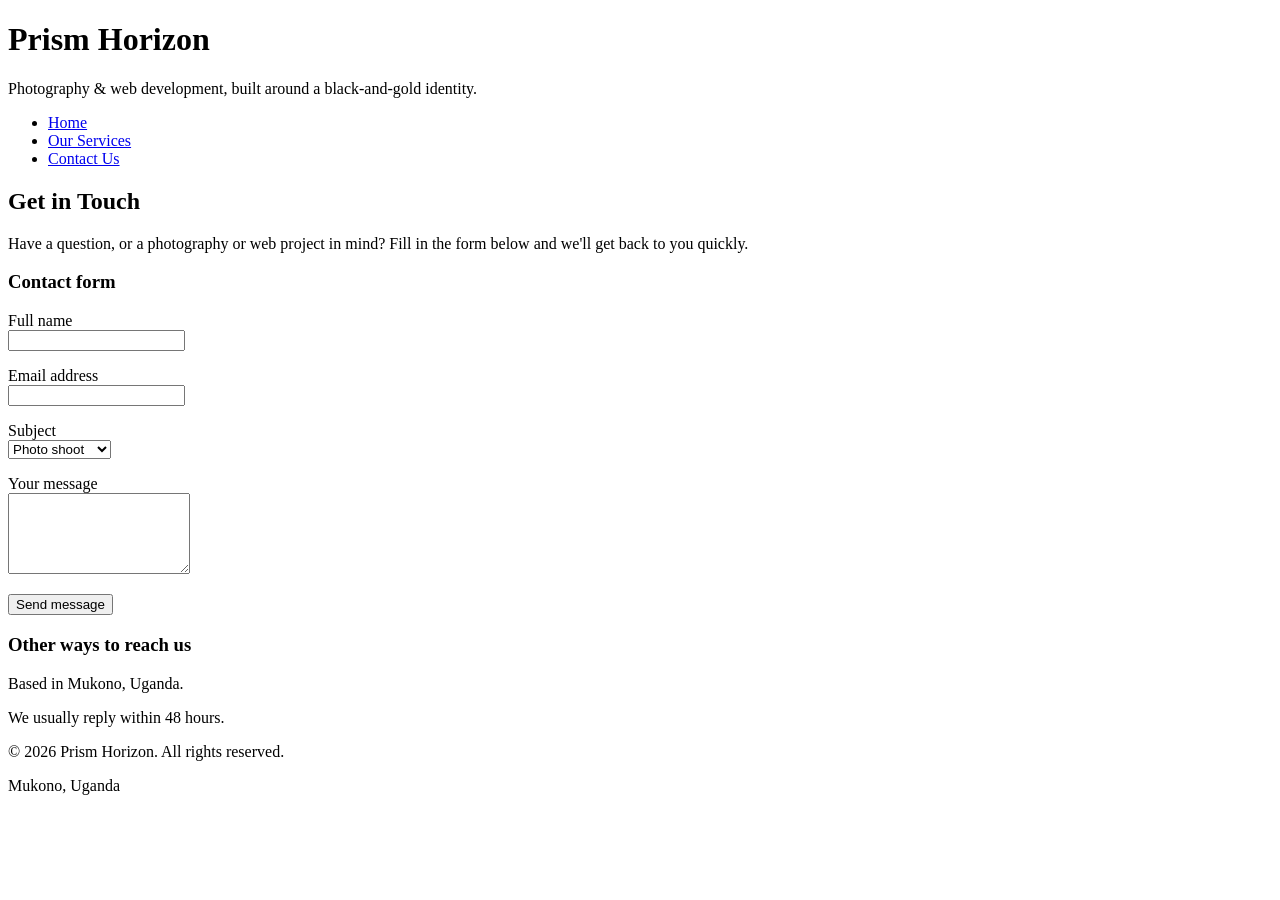
==== contact.html @ b6573547 "Add files via upload" ====
<!DOCTYPE html>
<html lang="en">
<head>
    <meta charset="UTF-8">
    <meta name="viewport" content="width=device-width, initial-scale=1.0">
    <title>Prism Horizon — Contact</title>
    <link rel="stylesheet" href="css/style.css">
</head>
<body>

    <header class="site-header">
        <h1>Prism Horizon</h1>
        <p>Photography &amp; web development, built around a black-and-gold identity.</p>

        <nav class="site-nav" aria-label="Main navigation">
            <ul>
                <li><a href="index.html">Home</a></li>
                <li><a href="services.html">Our Services</a></li>
                <li><a href="contact.html" aria-current="page">Contact Us</a></li>
            </ul>
        </nav>
    </header>

    <main class="contact-main">
        <h2>Get in Touch</h2>
        <p>
            Have a question, or a photography or web project in mind? Fill in
            the form below and we'll get back to you quickly.
        </p>

        <section class="contact-form" aria-labelledby="form-heading">
            <h3 id="form-heading">Contact form</h3>

            <form action="#" method="post">
                <p>
                    <label for="name">Full name</label><br>
                    <input type="text" id="name" name="name" required>
                </p>

                <p>
                    <label for="email">Email address</label><br>
                    <input type="email" id="email" name="email" required>
                </p>

                <p>
                    <label for="subject">Subject</label><br>
                    <select id="subject" name="subject">
                        <option value="photography">Photo shoot</option>
                        <option value="web">Web project</option>
                        <option value="other">Other enquiry</option>
                    </select>
                </p>

                <p>
                    <label for="message">Your message</label><br>
                    <textarea id="message" name="message" rows="5" required></textarea>
                </p>

                <p>
                    <button type="submit">Send message</button>
                </p>
            </form>
        </section>

        <aside aria-labelledby="other-heading">
            <h3 id="other-heading">Other ways to reach us</h3>
            <p>Based in Mukono, Uganda.</p>
            <p>We usually reply within 48 hours.</p>
        </aside>
    </main>

    <footer>
        <p>&copy; 2026 Prism Horizon. All rights reserved.</p>
        <p>Mukono, Uganda</p>
    </footer>

</body>
</html>
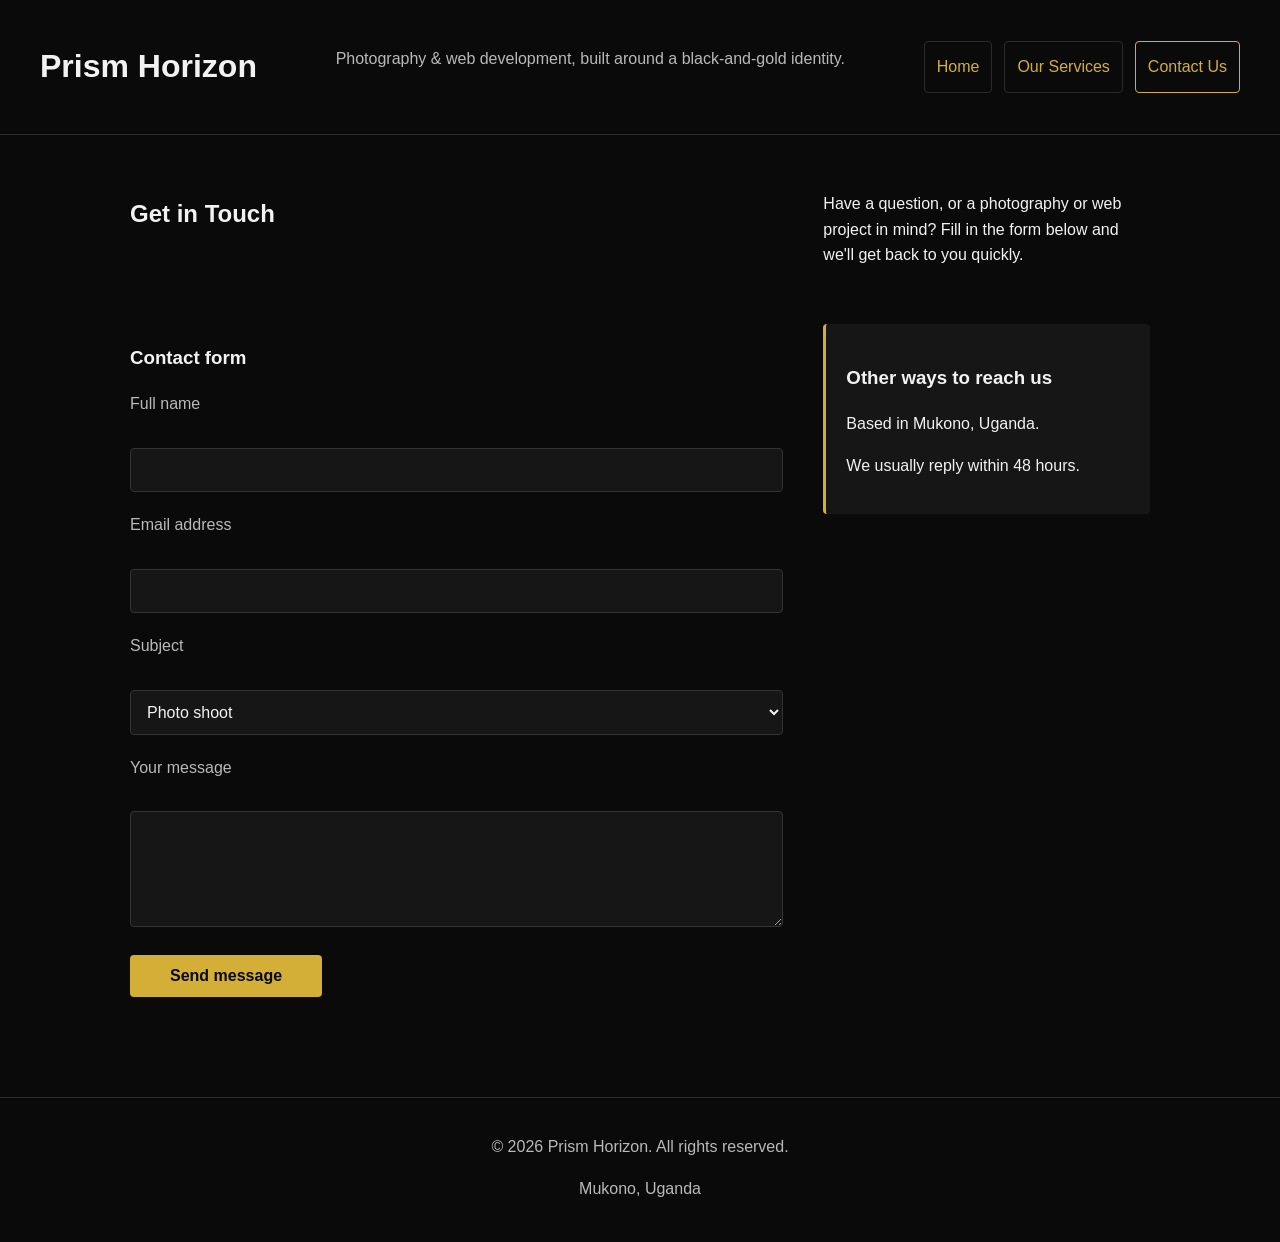
==== commit 73ce2e4e: "Fix stylesheet link in contact.html" ====
--- a/contact.html
+++ b/contact.html
@@ -4,7 +4,7 @@
     <meta charset="UTF-8">
     <meta name="viewport" content="width=device-width, initial-scale=1.0">
     <title>Prism Horizon — Contact</title>
-    <link rel="stylesheet" href="css/style.css">
+    <link rel="stylesheet" href="style.css">
 </head>
 <body>
 
--- a/style.css
+++ b/style.css
@@ -0,0 +1,213 @@
+/* ===========================================
+   Prism Horizon — main stylesheet
+   Mobile-first approach: base styles target
+   small screens, then media queries enhance
+   the layout for wider viewports.
+   =========================================== */
+
+:root {
+    --color-bg: #0a0a0a;
+    --color-surface: #161616;
+    --color-text: #f2f2f2;
+    --color-muted: #b9b9b9;
+    --color-gold: #d4af37;
+    --space-sm: 0.75rem;
+    --space-md: 1.25rem;
+    --space-lg: 2.5rem;
+}
+
+/* --- Base --- */
+* {
+    box-sizing: border-box;
+}
+
+body {
+    margin: 0;
+    font-family: -apple-system, "Segoe UI", Roboto, Arial, sans-serif;
+    background-color: var(--color-bg);
+    color: var(--color-text);
+    line-height: 1.6;
+}
+
+img {
+    max-width: 100%;
+    height: auto;
+    display: block;
+    border-radius: 4px;
+}
+
+a {
+    color: var(--color-gold);
+}
+
+a:focus-visible,
+button:focus-visible,
+input:focus-visible,
+select:focus-visible,
+textarea:focus-visible {
+    outline: 3px solid var(--color-gold);
+    outline-offset: 2px;
+}
+
+/* --- Header and navigation (mobile first: stacked) --- */
+.site-header {
+    padding: var(--space-md);
+    border-bottom: 1px solid #2a2a2a;
+}
+
+.site-header p {
+    color: var(--color-muted);
+    margin-top: 0;
+}
+
+.site-nav ul {
+    list-style: none;
+    margin: 0;
+    padding: 0;
+    display: flex;
+    flex-direction: column;
+    gap: var(--space-sm);
+}
+
+.site-nav a {
+    display: block;
+    padding: var(--space-sm);
+    text-decoration: none;
+    border: 1px solid #2a2a2a;
+    border-radius: 4px;
+}
+
+.site-nav a[aria-current="page"] {
+    border-color: var(--color-gold);
+    color: var(--color-gold);
+}
+
+/* --- Main content --- */
+main {
+    padding: var(--space-md);
+    max-width: 1100px;
+    margin: 0 auto;
+}
+
+section {
+    margin-bottom: var(--space-lg);
+}
+
+article {
+    background-color: var(--color-surface);
+    padding: var(--space-md);
+    border-radius: 6px;
+    margin-bottom: var(--space-md);
+}
+
+aside {
+    background-color: var(--color-surface);
+    padding: var(--space-md);
+    border-left: 3px solid var(--color-gold);
+    border-radius: 4px;
+}
+
+/* --- Grid/flex layout for related groups --- */
+.apropos,
+.contact-main .contact-form,
+.contact-main aside {
+    display: block;
+}
+
+.service-group {
+    display: grid;
+    grid-template-columns: 1fr;
+    gap: var(--space-md);
+}
+
+/* --- Form --- */
+form p {
+    margin-bottom: var(--space-md);
+}
+
+label {
+    display: block;
+    margin-bottom: 0.35rem;
+    color: var(--color-muted);
+}
+
+input,
+select,
+textarea {
+    width: 100%;
+    padding: var(--space-sm);
+    background-color: var(--color-surface);
+    border: 1px solid #333;
+    border-radius: 4px;
+    color: var(--color-text);
+    font-size: 1rem;
+}
+
+button {
+    background-color: var(--color-gold);
+    color: #0a0a0a;
+    border: none;
+    padding: var(--space-sm) var(--space-lg);
+    border-radius: 4px;
+    font-size: 1rem;
+    font-weight: bold;
+    cursor: pointer;
+}
+
+/* --- Footer --- */
+footer {
+    padding: var(--space-md);
+    text-align: center;
+    color: var(--color-muted);
+    border-top: 1px solid #2a2a2a;
+}
+
+/* ===========================================
+   Wider screens (tablet and desktop)
+   =========================================== */
+@media (min-width: 600px) {
+    .service-group {
+        grid-template-columns: 1fr 1fr;
+    }
+}
+
+@media (min-width: 768px) {
+    .site-header {
+        display: flex;
+        align-items: center;
+        justify-content: space-between;
+        flex-wrap: wrap;
+        padding: var(--space-md) var(--space-lg);
+    }
+
+    .site-nav ul {
+        flex-direction: row;
+    }
+
+    .apropos {
+        display: flex;
+        gap: var(--space-lg);
+        align-items: flex-start;
+    }
+
+    .apropos article {
+        flex: 2;
+    }
+
+    .apropos aside {
+        flex: 1;
+    }
+
+    .contact-main {
+        display: grid;
+        grid-template-columns: 2fr 1fr;
+        gap: var(--space-lg);
+        align-items: start;
+    }
+}
+
+@media (min-width: 1024px) {
+    main {
+        padding: var(--space-lg);
+    }
+}
